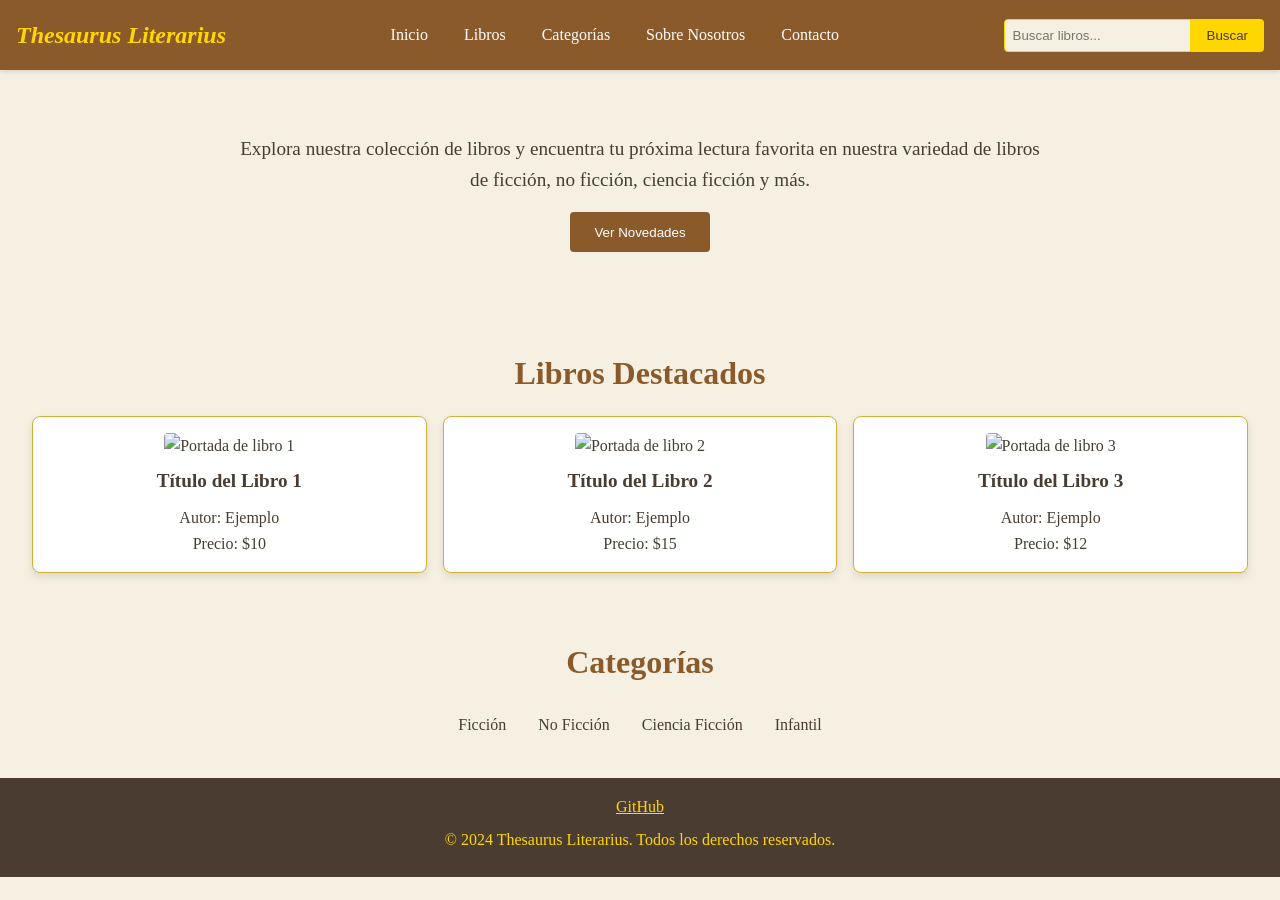
==== src/main/resources/static/Index.html @ 57f7201c "Add basic HTML and CSS; responsive layouts with flex/grid" ====
<!DOCTYPE html>
<html lang="es"> 
<head>
    <meta charset="UTF-8">
    <meta name="viewport" content="width=device-width, initial-scale=1.0">
    <meta name="description" content="Thesaurus Literarius: Explora nuestra colección de libros en ficción, no ficción y más.">  
    <title>Thesaurus Literarius - Librería Online</title> 
    <link rel="stylesheet" href="css/Style.css">
</head>
<body>
    <header>
        <div class="logo">  
            <h1>Thesaurus Literarius</h1> 
        </div>
        <nav>
            <a href="#">Inicio</a>
            <a href="#">Libros</a>
            <a href="#">Categorías</a>
            <a href="#">Sobre Nosotros</a>
            <a href="#">Contacto</a>
        </nav>
        <form class="search-bar"> 
            <input type="search" placeholder="Buscar libros...">
            <button type="submit">Buscar</button>
        </form>
    </header>
    <main>
        <section class="hero">  
            <p>Explora nuestra colección de libros y encuentra tu próxima lectura favorita en nuestra variedad de libros de ficción, no ficción, ciencia ficción y más.</p>  <!-- Corrijo "varidad" a "variedad" -->
            <button>Ver Novedades</button> 
        </section>
        <section class="featured"> 
            <h2>Libros Destacados</h2>
            <div id="featured-books" class="book-grid"> 
                <article class="book-card">
                    <img src="placeholder.jpg" alt="Portada de libro 1">
                    <h3>Título del Libro 1</h3>
                    <p>Autor: Ejemplo</p>
                    <p>Precio: $10</p>
                </article>
                <article class="book-card">
                    <img src="placeholder.jpg" alt="Portada de libro 2">
                    <h3>Título del Libro 2</h3>
                    <p>Autor: Ejemplo</p>
                    <p>Precio: $15</p>
                </article>
                <article class="book-card">
                    <img src="placeholder.jpg" alt="Portada de libro 3">
                    <h3>Título del Libro 3</h3>
                    <p>Autor: Ejemplo</p>
                    <p>Precio: $12</p>
                </article>
            </div>
        </section>
        <section class="categories">  
            <h2>Categorías</h2>
            <ul>
                <li><a href="#">Ficción</a></li>
                <li><a href="#">No Ficción</a></li>
                <li><a href="#">Ciencia Ficción</a></li>
                <li><a href="#">Infantil</a></li>
            </ul>
        </section>
    </main>
    <footer>
        <div class="footer-content">  
            <a href="https://github.com/dev-learning-lab/library-management-system">GitHub</a>
            <p>&copy; 2024 Thesaurus Literarius. Todos los derechos reservados.</p> 
    </footer>
</body>
</html>
---- src/main/resources/static/css/Style.css ----
* {
    margin: 0;
    padding: 0;
    box-sizing: border-box; 
}
body {
    font-family: 'Georgia', serif;
    background-color: #f5f0e1;
    color: #4a3c31;
    line-height: 1.6;
}

header {
    background-color: #8b5a2b; 
    color: #fff; 
    padding: 1rem;
    display: flex;
    justify-content: space-between;
    align-items: center;
    position: sticky;
    top: 0;
    z-index: 1000;
    box-shadow: 0 2px 4px rgba(0, 0, 0, 0.1); 
}

.logo h1 {
    font-size: 1.5rem; 
    font-style: italic; 
    color: #ffd700; 
}

nav a {
    color: #fff;
    text-decoration: none; 
    margin: 0 1rem;
    transition: color 0.3s ease; 
}

nav a:hover {
    color: #ffd700; 
}

.search-bar {
    display: flex;
}

.search-bar input {
    padding: 0.5rem;
    border: 1px solid #ffd700; 
    border-radius: 4px 0 0 4px; 
    background-color: #f5f0e1; 
}

.search-bar button {
    padding: 0.5rem 1rem;
    background-color: #ffd700;
    color: #4a3c31;
    border: none;
    border-radius: 0 4px 4px 0;
    cursor: pointer;
    transition: background-color 0.3s ease;
}

.search-bar button:hover {
    background-color: #d4af37;
}

.hero {
    background: url('pergamino.jpg') center/cover no-repeat; 
    padding: 4rem 2rem;
    text-align: center;
    color: #4a3c31;
}

.hero p {
    font-size: 1.2rem;
    max-width: 800px;
    margin: 0 auto 1rem;
}

.hero button {
    padding: 0.8rem 1.5rem;
    background-color: #8b5a2b;
    color: #fff;
    border: none;
    border-radius: 4px;
    cursor: pointer;
    transition: transform 0.3s ease; 
}

.hero button:hover {
    transform: scale(1.05); 
}

.featured {
    padding: 2rem;
    text-align: center;
}

.featured h2 {
    font-size: 2rem;
    margin-bottom: 1rem;
    color: #8b5a2b; 
}

.book-grid {
    display: grid;
    grid-template-columns: repeat(auto-fit, minmax(200px, 1fr)); 
    gap: 1rem;
}

.book-card {
    background-color: #fff; 
    border: 1px solid #d4af37; 
    border-radius: 8px;
    padding: 1rem;
    box-shadow: 0 4px 8px rgba(0, 0, 0, 0.1); 
    transition: box-shadow 0.3s ease;
}

.book-card:hover {
    box-shadow: 0 6px 12px rgba(0, 0, 0, 0.2);
}

.book-card img {
    width: 100%;
    height: auto;
    border-radius: 4px;
}

.book-card h3 {
    font-size: 1.2rem;
    margin: 0.5rem 0;
}

.categories {
    padding: 2rem;
    text-align: center;
}

.categories h2 {
    font-size: 2rem;
    margin-bottom: 1rem;
    color: #8b5a2b;
}

.categories ul {
    list-style: none;
    display: flex; 
    justify-content: center;
    flex-wrap: wrap;
}

.categories li {
    margin: 0.5rem 1rem;
}

.categories a {
    color: #4a3c31;
    text-decoration: none;
    transition: color 0.3s ease;
}

.categories a:hover {
    color: #ffd700;
}

footer {
    background-color: #4a3c31;
    color: #fff;
    padding: 1rem;
    text-align: center;
}

.footer-content p, .footer-content a {
    margin: 0.5rem 0;
    color: #ffd700; 
}

.footer-content a:hover {
    text-decoration: underline;
}

@media (max-width: 768px) {
    header {
        flex-direction: column; 
    }
    
    nav {
        margin: 1rem 0;
    }
    
    .search-bar {
        width: 100%;
        justify-content: center;
    }
}
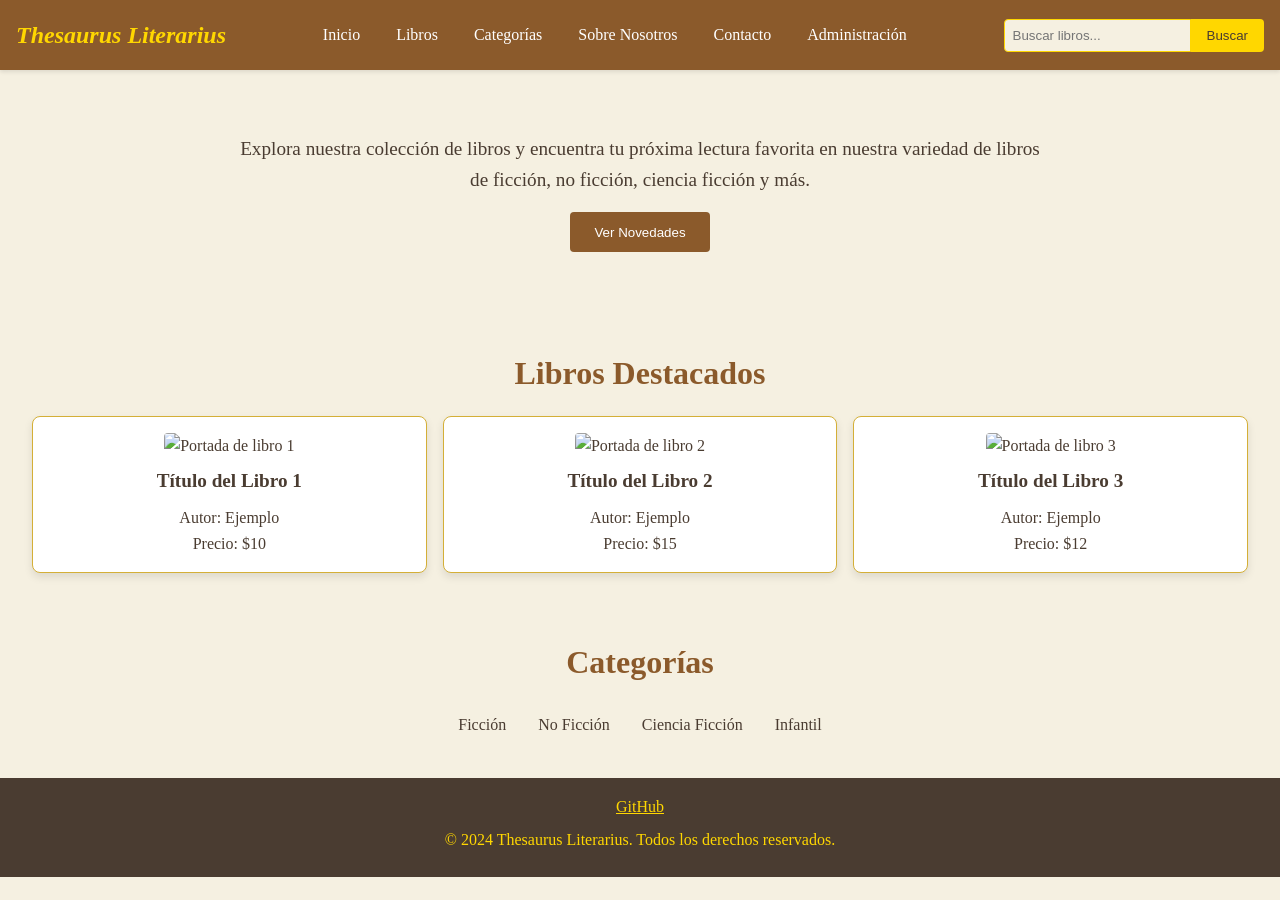
==== commit 32c6697a: "New bugs added" ====
--- a/src/main/resources/static/Index.html
+++ b/src/main/resources/static/Index.html
@@ -18,6 +18,7 @@
             <a href="#">Categorías</a>
             <a href="#">Sobre Nosotros</a>
             <a href="#">Contacto</a>
+            <a href="admin.html" class="admin-link">Administración</a>
         </nav>
         <form class="search-bar"> 
             <input type="search" placeholder="Buscar libros...">
@@ -26,7 +27,7 @@
     </header>
     <main>
         <section class="hero">  
-            <p>Explora nuestra colección de libros y encuentra tu próxima lectura favorita en nuestra variedad de libros de ficción, no ficción, ciencia ficción y más.</p>  <!-- Corrijo "varidad" a "variedad" -->
+            <p>Explora nuestra colección de libros y encuentra tu próxima lectura favorita en nuestra variedad de libros de ficción, no ficción, ciencia ficción y más.</p>
             <button>Ver Novedades</button> 
         </section>
         <section class="featured"> 
@@ -65,7 +66,8 @@
     <footer>
         <div class="footer-content">  
             <a href="https://github.com/dev-learning-lab/library-management-system">GitHub</a>
-            <p>&copy; 2024 Thesaurus Literarius. Todos los derechos reservados.</p> 
+            <p>&copy; 2024 Thesaurus Literarius. Todos los derechos reservados.</p>
+        </div>
     </footer>
 </body>
 </html>
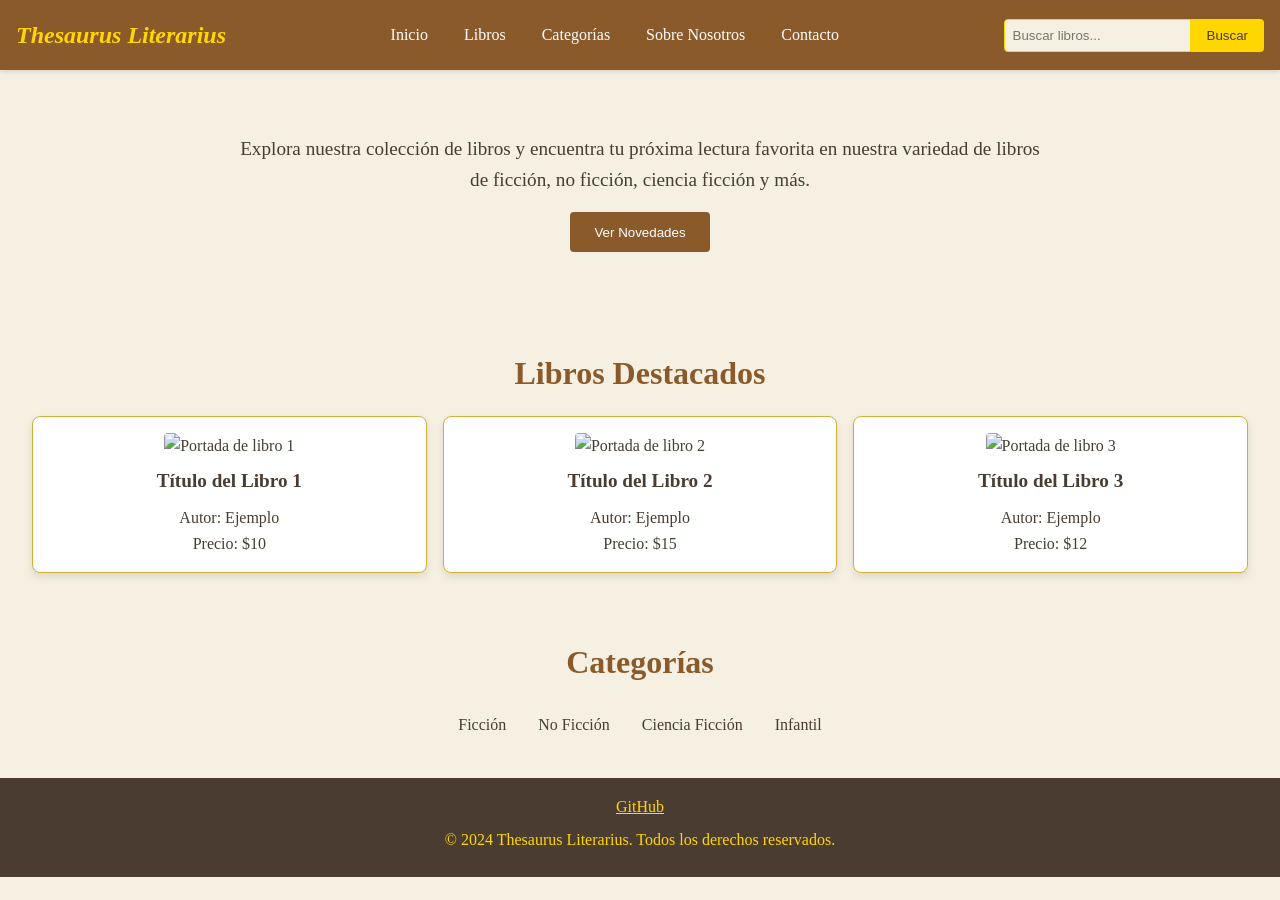
==== commit 00fcbe70: "Merge pull request #5 from dev-learning-lab/dev Dev" ====
--- a/src/main/resources/static/Index.html
+++ b/src/main/resources/static/Index.html
@@ -18,7 +18,6 @@
             <a href="#">Categorías</a>
             <a href="#">Sobre Nosotros</a>
             <a href="#">Contacto</a>
-            <a href="admin.html" class="admin-link">Administración</a>
         </nav>
         <form class="search-bar"> 
             <input type="search" placeholder="Buscar libros...">
@@ -27,7 +26,7 @@
     </header>
     <main>
         <section class="hero">  
-            <p>Explora nuestra colección de libros y encuentra tu próxima lectura favorita en nuestra variedad de libros de ficción, no ficción, ciencia ficción y más.</p>
+            <p>Explora nuestra colección de libros y encuentra tu próxima lectura favorita en nuestra variedad de libros de ficción, no ficción, ciencia ficción y más.</p>  <!-- Corrijo "varidad" a "variedad" -->
             <button>Ver Novedades</button> 
         </section>
         <section class="featured"> 
@@ -66,8 +65,7 @@
     <footer>
         <div class="footer-content">  
             <a href="https://github.com/dev-learning-lab/library-management-system">GitHub</a>
-            <p>&copy; 2024 Thesaurus Literarius. Todos los derechos reservados.</p>
-        </div>
+            <p>&copy; 2024 Thesaurus Literarius. Todos los derechos reservados.</p> 
     </footer>
 </body>
 </html>
